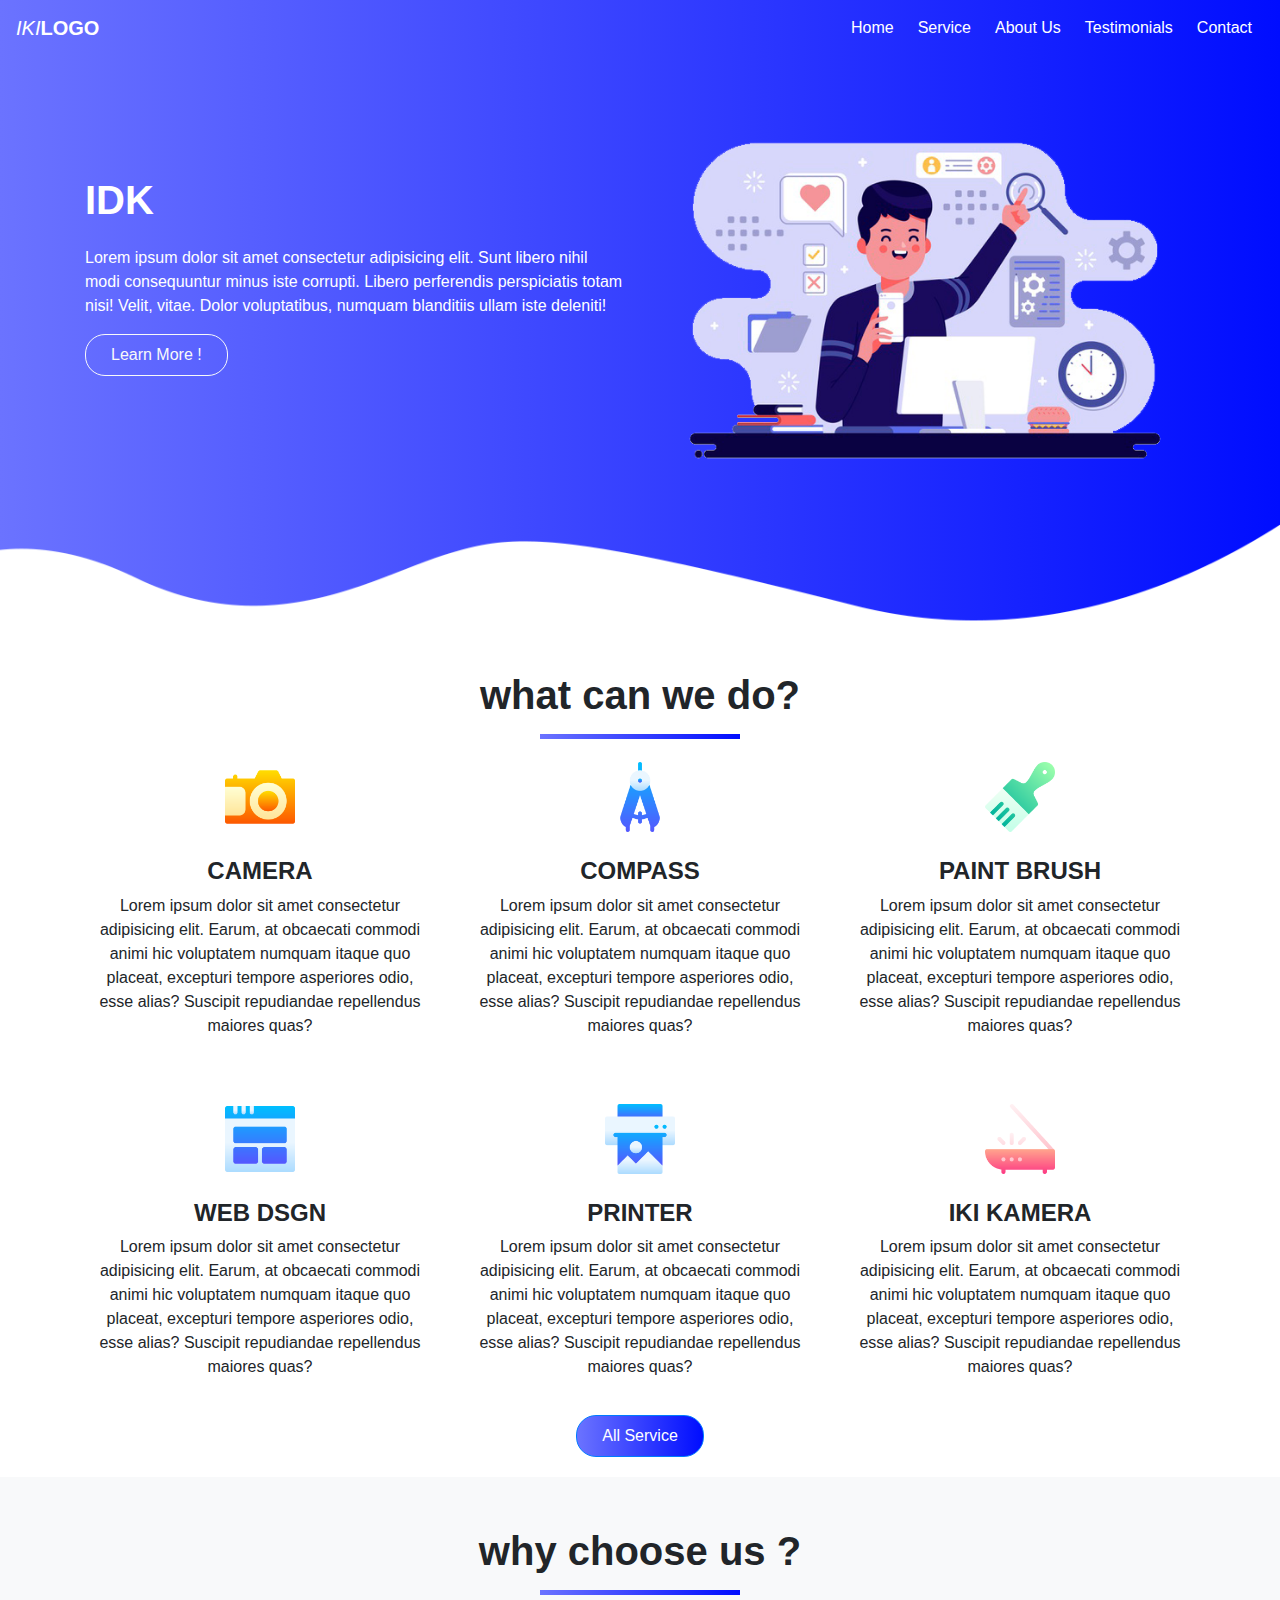
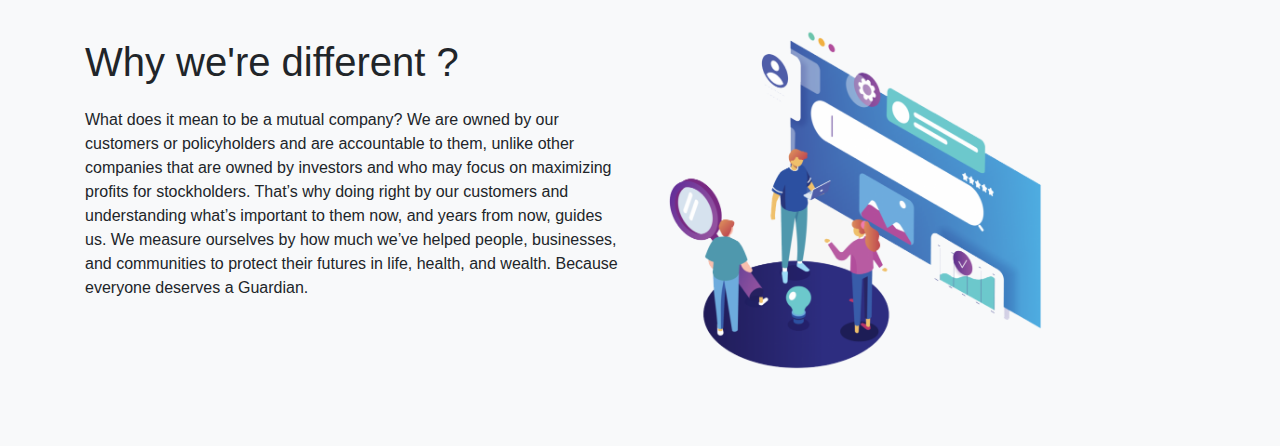
==== index.html @ d998d5f4 "I dont know" ====
<!DOCTYPE html>
<html lang="en">

<head>
    <meta charset="UTF-8">
    <meta name="viewport" content="width=device-width, initial-scale=1, shrink-to-fit=no">
    <link rel="shortcut icon" href="assets/images/butterfly.png" type="image/png">
    <!-- boostrap -->
    <link rel="stylesheet" href="assets/css/bootstrap.css">
    <link rel="stylesheet" href="assets/css/style.css">
    <link rel="stylesheet" href="https://stackpath.bootstrapcdn.com/font-awesome/4.7.0/css/font-awesome.min.css">
    <link rel="stylesheet" href="https://cdn.lineicons.com/2.0/LineIcons.css">


    <title>IDK WHAT IS THIS</title>
</head>

<body>
    <section id="nav-bar">
        <nav class="navbar navbar-expand-lg navbar-light ">
            <a class="navbar-brand" href="#"><i>IKI</i><i class="lni lni-bolt"></i><b>LOGO</b></a>
            <button class="navbar-toggler" type="button" data-toggle="collapse" data-target="#navbarNav"
                aria-controls="navbarNav" aria-expanded="false" aria-label="Toggle navigation">
                <i class="fa fa-bars"></i>
            </button>
            <div class="collapse navbar-collapse" id="navbarNav">
                <ul class="navbar-nav ml-auto">
                    <li class="nav-item active">
                        <a class="nav-link" href="#">Home</a>
                    </li>
                    <li class="nav-item">
                        <a class="nav-link" href="#">Service</a>
                    </li>
                    <li class="nav-item">
                        <a class="nav-link" href="#">About Us</a>
                    </li>
                    <li class="nav-item">
                        <a class="nav-link" href="#">Testimonials</a>
                    </li>
                    <li class="nav-item">
                        <a class="nav-link" href="#">Contact</a>
                    </li>

                </ul>
            </div>
        </nav>
    </section>

    <!-- INi BAGIAN BANNER BOSSS  -->
    <section id="banner">
        <div class="container">
            <div class="row">
                <div class="col-md-6">
                    <p class="promo-title">IDK</p>
                    <p class="deskripsi">Lorem ipsum dolor sit amet consectetur adipisicing elit. Sunt libero nihil modi
                        consequuntur
                        minus iste corrupti. Libero perferendis perspiciatis totam nisi! Velit, vitae. Dolor
                        voluptatibus, numquam blanditiis ullam iste deleniti!</p>
                    <button type="button" class="btn btn-outline-light">Learn More !</button>
                    <br><br>
                    <div class="icon">
                        <a href="#"><i class="lni lni-facebook-filled"></i></a>
                        <a href="#"><i class="lni lni-instagram"></i></a>
                        <a href="#"><i class="lni lni-github-original"></i></a>
                        <a href="#"><i class="lni lni-whatsapp"></i></a>
                    </div>

                </div>
                <div class="col-md-6 text-center">
                    <img src="assets/images/asik.png" alt="gamer" class="img-fluid">
                </div>
            </div>
        </div>

        <img src="assets/images/clipfinal.png" class="bottom-img">
    </section>

    <!-- SERVICE SECTION -->
    <section id="service">
        <div class="container text-center">
            <h1 class="title">what can we do?</h1>
            <div class="row text-center">
                <div class="col-md-4 service">
                    <img src="assets/images/iconic/png/001-camera.png" class="service-img" alt="">
                    <h4>CAMERA</h4>
                    <p class="teks">Lorem ipsum dolor sit amet consectetur adipisicing elit. Earum, at obcaecati commodi
                        animi hic
                        voluptatem numquam itaque quo placeat, excepturi tempore asperiores odio, esse alias? Suscipit
                        repudiandae repellendus maiores quas?</p>
                </div>
                <div class="col-md-4 service">
                    <img src="assets/images/iconic/png/002-compass.png" class="service-img" alt="">
                    <h4>COMPASS</h4>
                    <p>Lorem ipsum dolor sit amet consectetur adipisicing elit. Earum, at obcaecati commodi animi hic
                        voluptatem numquam itaque quo placeat, excepturi tempore asperiores odio, esse alias? Suscipit
                        repudiandae repellendus maiores quas?</p>
                </div>
                <div class="col-md-4 service">
                    <img src="assets/images/iconic/png/003-paint brush.png" class="service-img" alt="">
                    <h4>PAINT BRUSH</h4>
                    <p>Lorem ipsum dolor sit amet consectetur adipisicing elit. Earum, at obcaecati commodi animi hic
                        voluptatem numquam itaque quo placeat, excepturi tempore asperiores odio, esse alias? Suscipit
                        repudiandae repellendus maiores quas?</p>
                </div>
                <div class="col-md-4 service">
                    <img src="assets/images/iconic/png/028-web design.png" class="service-img" alt="">
                    <h4>WEB DSGN</h4>
                    <p>Lorem ipsum dolor sit amet consectetur adipisicing elit. Earum, at obcaecati commodi animi hic
                        voluptatem numquam itaque quo placeat, excepturi tempore asperiores odio, esse alias? Suscipit
                        repudiandae repellendus maiores quas?</p>
                </div>
                <div class="col-md-4 service">
                    <img src="assets/images/iconic/png/005-printer.png" class="service-img" alt="">
                    <h4>PRINTER</h4>
                    <p>Lorem ipsum dolor sit amet consectetur adipisicing elit. Earum, at obcaecati commodi animi hic
                        voluptatem numquam itaque quo placeat, excepturi tempore asperiores odio, esse alias? Suscipit
                        repudiandae repellendus maiores quas?</p>
                </div>
                <div class="col-md-4 service">
                    <img src="assets/images/iconic/png/006-scanner.png" class="service-img" alt="">
                    <h4>IKI KAMERA</h4>
                    <p>Lorem ipsum dolor sit amet consectetur adipisicing elit. Earum, at obcaecati commodi animi hic
                        voluptatem numquam itaque quo placeat, excepturi tempore asperiores odio, esse alias? Suscipit
                        repudiandae repellendus maiores quas?</p>
                </div>
            </div>
            <button type="button" class="btn btn-primary">All Service</button>
        </div>
    </section>
    <!-- END SERVICE SECTION -->

    <!-- About Us -->
    <section id="about-us">
        <div class="container">
            <h1 class="title text-center">why choose us ?</h1>
            <div class="row">
                <div class="col-md-6 about-us">
                    <p class="about-title">Why we're different ?</p>
                    <p>What does it mean to be a mutual company? We are owned by our customers or policyholders and are
                        accountable to them, unlike other companies that are owned by investors and who may focus on
                        maximizing profits for stockholders. That’s why doing right by our customers and understanding
                        what’s important to them now, and years from now, guides us.

                        We measure ourselves by how much we’ve helped people, businesses, and communities to protect
                        their futures in life, health, and wealth.

                        Because everyone deserves a Guardian.</p>
                </div>
                <div class="col-md-6">
                    <img src="/assets/images/isometric.png" class="img-fluid isometric">
                </div>
            </div>
        </div>
    </section>

    <!-- Skills Bar -->



    <!-- Optional JavaScript -->
    <!-- jQuery first, then Popper.js, then Bootstrap JS -->
    <script src="assets/js/jquery.js"></script>
    <script src="assets/js/popper.js"></script>
    <script src="assets/js/bootstrap.js"></script>
</body>

</html>
---- assets/css/style.css ----
* {
    margin: 0;
    padding: 0;
}

body {
    font-family: Arial, Helvetica, sans-serif;
}

#nav-bar {
    position: sticky;
    top: 0;
    z-index: 10;
}

.navbar {
    background: linear-gradient(to right, #6B73FF, #000DFF);

}

.navbar-brand {
    color: #fff !important;
}

.navbar-nav li {
    padding: 0 4px;
}

.navbar-nav li a {
    color: #fff !important;
    font-weight: 450;
    float: right;
    text-align: right;
}

.fa-bars {
    color: #fff;
    font-size: 30px !important;
}

.navbar-toggler {
    outline: none !important;
}

/* BANNER SECTION */

#banner {
    background: linear-gradient(to right, #6B73FF, #000DFF);
    color: #fff;
    padding-top: 5%;

}

#banner .btn-outline-light {
    padding: 8px 25px;
}

.promo-title {
    font-size: 40px;
    font-weight: 600;
    margin-top: 50px;
}

.github {
    width: 40px;
    margin: 20px;

}

#banner a {
    color: #fff;
    text-decoration: none;
}

.btn {
    border-radius: 20px;

}

.bottom-img {
    width: 100%;
}

.icon {
    padding-right: 20px;
}

.icon .lni {
    margin-right: 20px;
}

/* service  Bro*/

#service {
    padding: 80px, 0;
}

.service-img {
    width: 70px;
    margin-top: 10px;
}

.service {
    padding: 20px;
}

.service h4 {
    font-weight: bold;
    margin-top: 25px;
    text-transform: uppercase;

}

.title {
    font-weight: bold;
}

.title::after {
    content: '';
    background: linear-gradient(to right, #6B73FF, #000DFF);
    height: 5px;
    width: 200px;
    margin-right: auto;
    margin-left: auto;
    display: block;
    transform: translateY(15px);
}

#service .btn-primary {
    box-shadow: none;
    padding: 8px 25px;
    border-radius: 20px;
    background: linear-gradient(to right, #6B73FF, #000DFF);


}

/* ABOUT US */
#about-us {
    background: #f8f9fa;
    padding-bottom: 50px;
    padding-top: 50px;
    margin-top: 20px;
}

.about-title {
    font-weight: 500;
    font-size: 40px;
    margin-top: 8%;
    font-family: sans-serif;
}



.isometric {
    width: 400px;
}



/* ------------------------SKILS BAR------------------------------ */
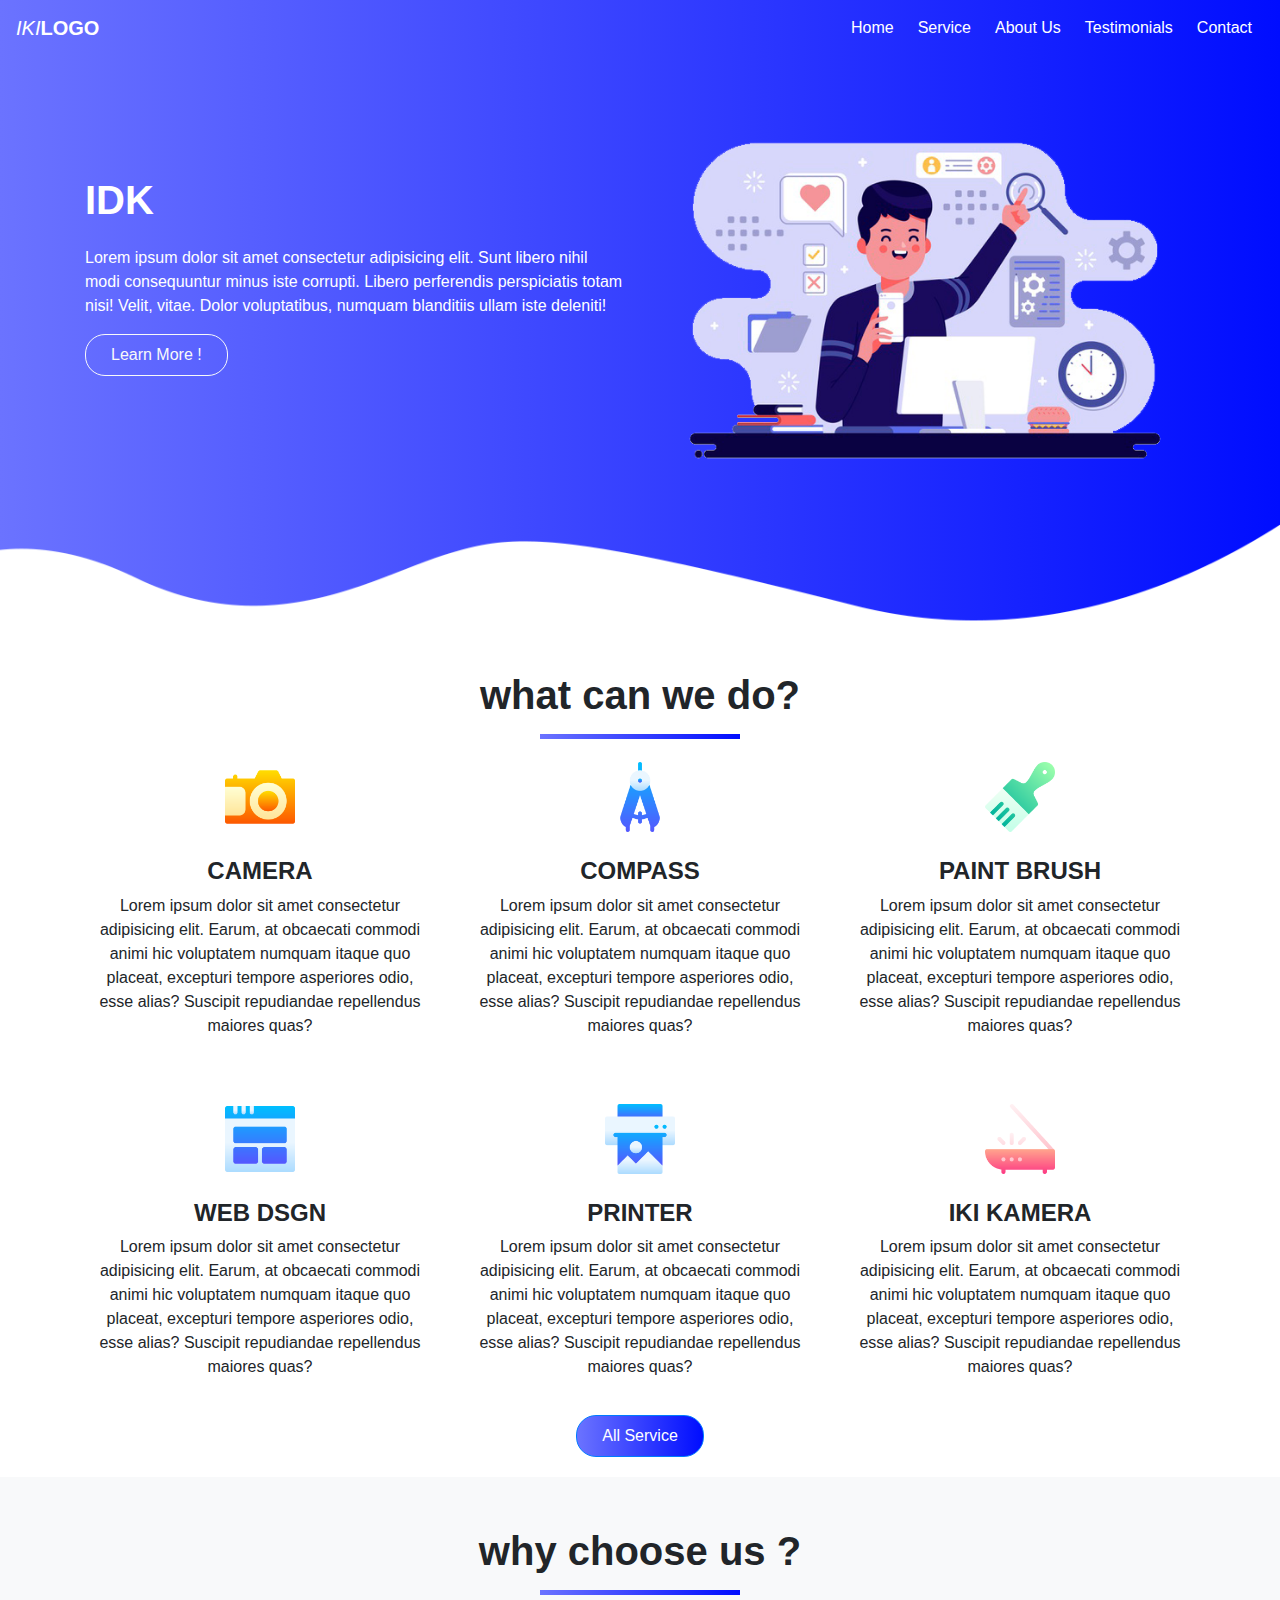
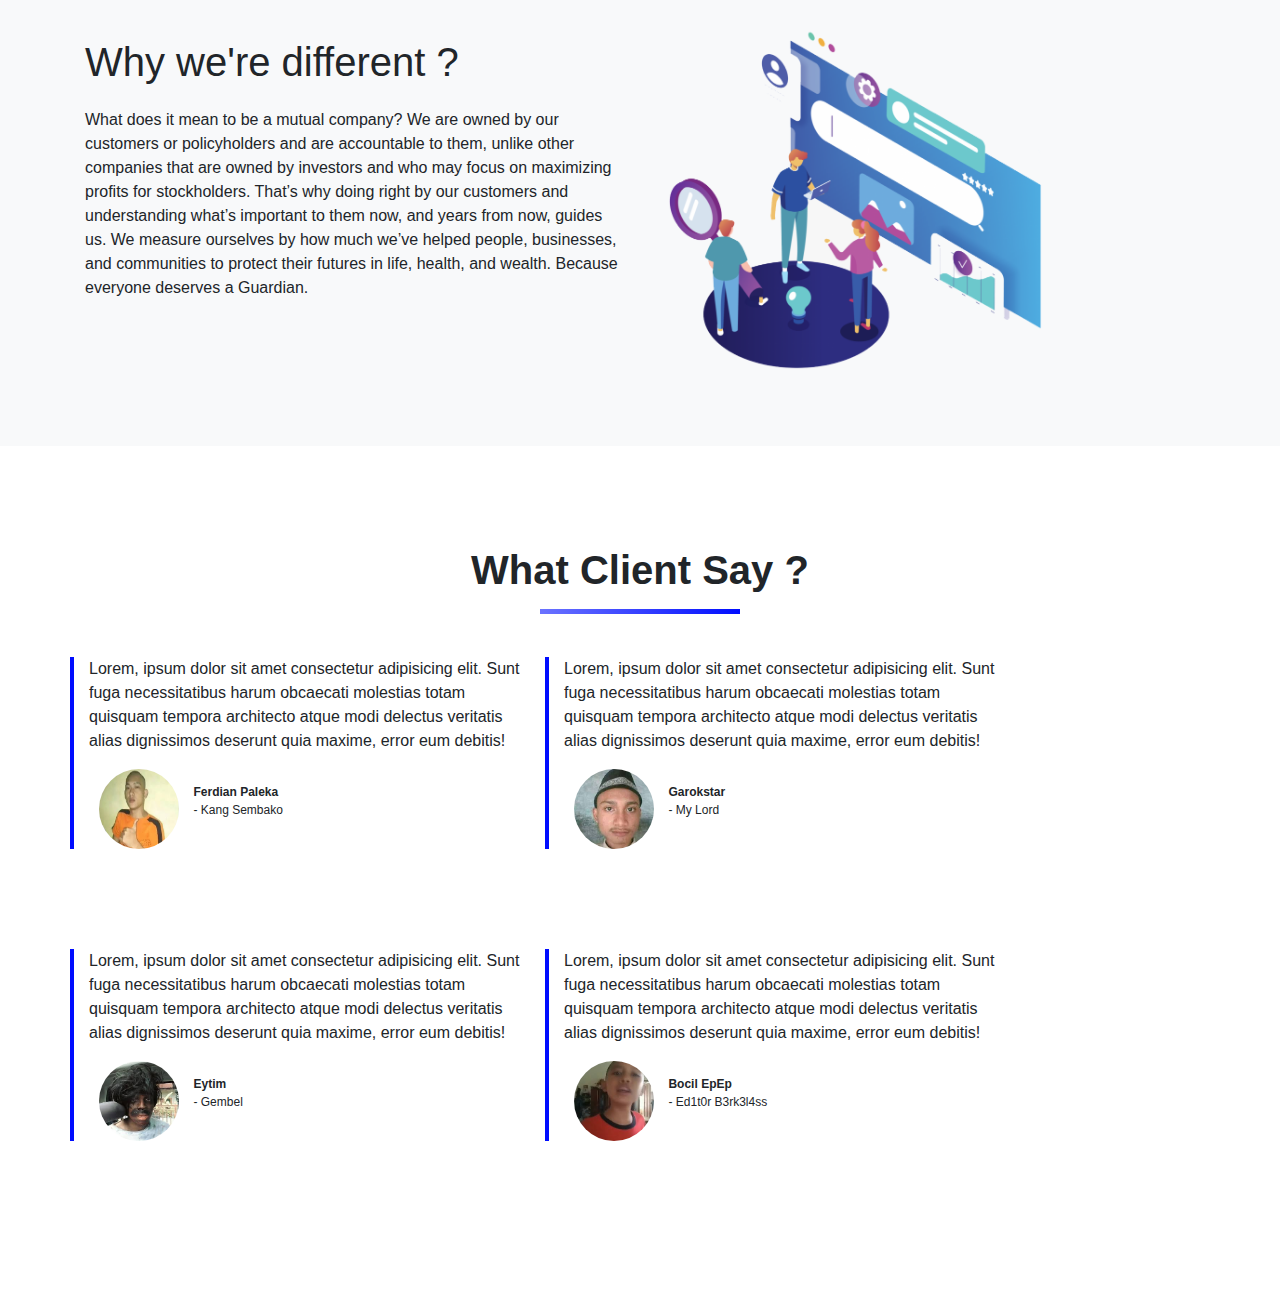
==== commit 8a6b7c53: "add testimonials" ====
--- a/index.html
+++ b/index.html
@@ -152,10 +152,41 @@
             </div>
         </div>
     </section>
-
-    <!-- Skills Bar -->
-
-
+    <section id="testimonials">
+        <div class="container">
+            <h1 class="title text-center">What Client Say ?</h1>
+            <div class="row">
+                <div class="col-md-5 testimonials">
+                    <p>Lorem, ipsum dolor sit amet consectetur adipisicing elit. Sunt fuga necessitatibus harum
+                        obcaecati molestias totam quisquam tempora architecto atque modi delectus veritatis alias
+                        dignissimos deserunt quia maxime, error eum debitis!</p>
+                    <img src="/assets/images/testimonials/paleka.jpg" alt="paleka">
+                    <p class="user-details"><b>Ferdian Paleka</b><br>- Kang Sembako</p>
+                </div>
+                <div class="col-md-5 testimonials">
+                    <p>Lorem, ipsum dolor sit amet consectetur adipisicing elit. Sunt fuga necessitatibus harum
+                        obcaecati molestias totam quisquam tempora architecto atque modi delectus veritatis alias
+                        dignissimos deserunt quia maxime, error eum debitis!</p>
+                    <img src="/assets/images/testimonials/lord.jpg" alt="Garox">
+                    <p class="user-details"><b>Garokstar</b><br>- My Lord</p>
+                </div>
+                <div class="col-md-5 testimonials">
+                    <p>Lorem, ipsum dolor sit amet consectetur adipisicing elit. Sunt fuga necessitatibus harum
+                        obcaecati molestias totam quisquam tempora architecto atque modi delectus veritatis alias
+                        dignissimos deserunt quia maxime, error eum debitis!</p>
+                    <img src="/assets/images/testimonials/gembel.jpg" alt="Atta">
+                    <p class="user-details"><b>Eytim</b><br>- Gembel</p>
+                </div>
+                <div class="col-md-5 testimonials">
+                    <p>Lorem, ipsum dolor sit amet consectetur adipisicing elit. Sunt fuga necessitatibus harum
+                        obcaecati molestias totam quisquam tempora architecto atque modi delectus veritatis alias
+                        dignissimos deserunt quia maxime, error eum debitis!</p>
+                    <img src="/assets/images/testimonials/epep.jpg" alt="Bocil">
+                    <p class="user-details"><b>Bocil EpEp</b><br>- Ed1t0r B3rk3l4ss</p>
+                </div>
+            </div>
+        </div>
+    </section>
 
     <!-- Optional JavaScript -->
     <!-- jQuery first, then Popper.js, then Bootstrap JS -->
--- a/assets/css/style.css
+++ b/assets/css/style.css
@@ -158,4 +158,26 @@
 
 
 
-/* ------------------------SKILS BAR------------------------------ */+/* TESTIMONIALS SECTION */
+#testimonials {
+    margin: 100px 0;
+}
+
+.testimonials {
+    border-left: 4px solid #000DFF;
+    margin-top: 50px;
+    margin-bottom: 50px;
+}
+
+.testimonials img {
+    height: 80px;
+    width: 80px;
+    border-radius: 50%;
+    margin: 0 10px;
+
+}
+
+.user-details {
+    display: inline-block;
+    font-size: 12px;
+}